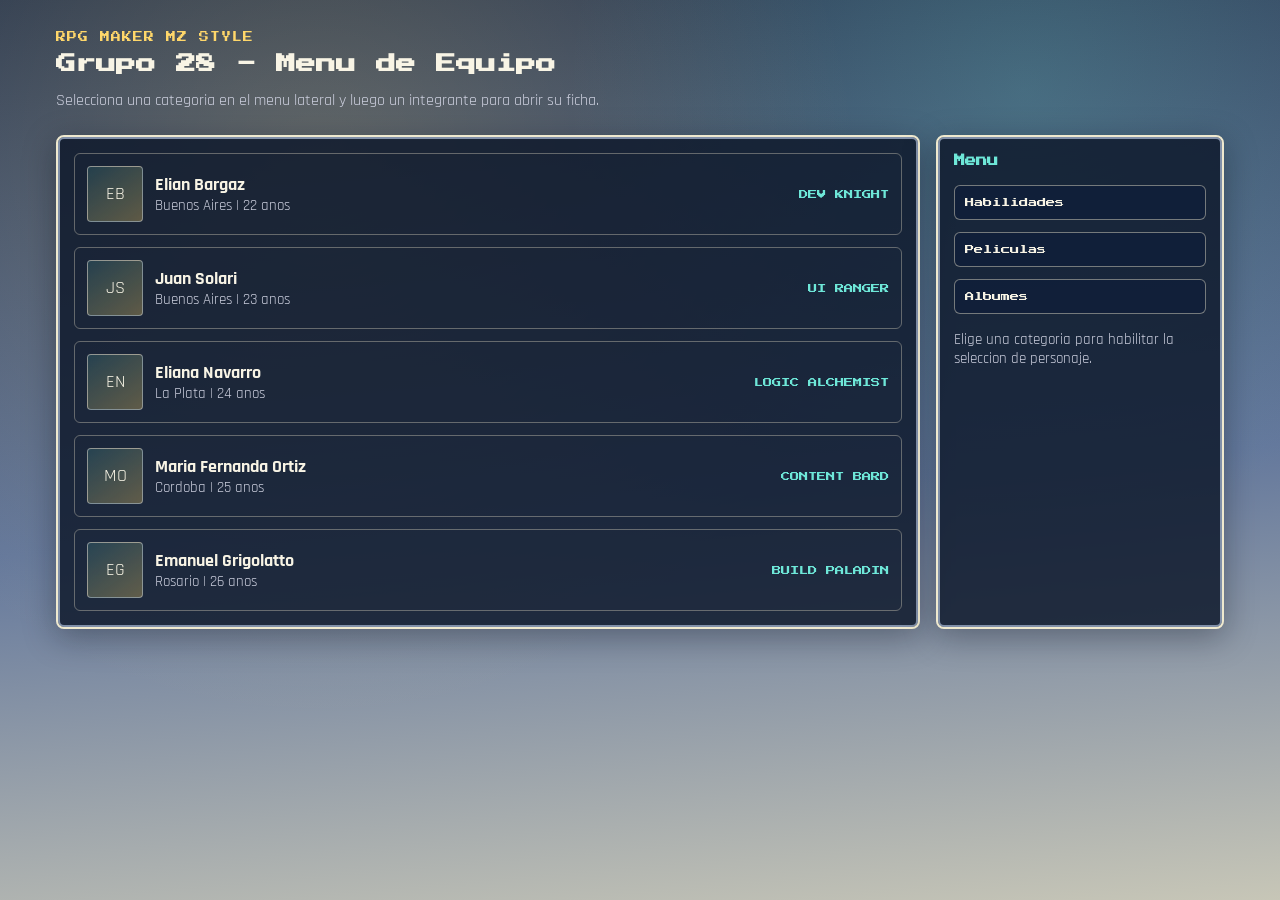
==== index.html @ 8358dd40 "Modelado inicial + pestaña habilidades" ====
<!doctype html>
<html lang="es">
	<head>
		<meta charset="UTF-8" />
		<meta name="viewport" content="width=device-width, initial-scale=1.0" />
		<title>Grupo 28 | Menú Principal</title>
		<link rel="preconnect" href="https://fonts.googleapis.com" />
		<link rel="preconnect" href="https://fonts.gstatic.com" crossorigin />
		<link
			href="https://fonts.googleapis.com/css2?family=Press+Start+2P&family=Rajdhani:wght@400;500;700&display=swap"
			rel="stylesheet"
		/>
		<link rel="stylesheet" href="global.css" />
	</head>
	<body>
		<main class="page-shell">
			<header class="page-header">
				<p class="kicker">RPG MAKER MZ STYLE</p>
				<h1>Grupo 28 - Menu de Equipo</h1>
				<p class="subtitle">
					Selecciona una categoria en el menu lateral y luego un integrante para abrir su ficha.
				</p>
			</header>

			<section class="rpg-layout" aria-label="Menu principal de integrantes">
				<div class="window panel-main" id="party-panel" aria-live="polite"></div>

				<aside class="window panel-menu" aria-label="Categorias">
					<h2 class="window-title">Menu</h2>
					<div class="menu-buttons" id="category-menu"></div>
					<p class="helper-text" id="menu-hint">
						Elige una categoria para habilitar la seleccion de personaje.
					</p>
				</aside>
			</section>
		</main>

		<script defer src="js/mock-data.js"></script>
		<script defer src="js/ui-components.js"></script>
		<script defer src="js/index-page.js"></script>
		<script defer src="portada.js"></script>
	</body>
</html>
---- global.css ----
:root {
	--bg-top: #2b3a53;
	--bg-mid: #64789c;
	--bg-bot: #c7c6b7;
	--window-bg: rgba(14, 24, 44, 0.84);
	--window-border: #efe9cf;
	--window-border-dark: #8190a9;
	--text-main: #f8f4e5;
	--text-muted: #cccfde;
	--accent: #ffd76a;
	--accent-2: #6ee7d8;
	--danger: #ff8e8e;
	--space-1: 0.5rem;
	--space-2: 0.75rem;
	--space-3: 1rem;
	--space-4: 1.5rem;
	--space-5: 2rem;
}

* {
	box-sizing: border-box;
}

body {
	margin: 0;
	min-height: 100vh;
	color: var(--text-main);
	font-family: "Rajdhani", sans-serif;
	background:
		radial-gradient(circle at 25% 20%, rgba(255, 215, 106, 0.2), transparent 45%),
		radial-gradient(circle at 80% 10%, rgba(110, 231, 216, 0.2), transparent 35%),
		linear-gradient(175deg, var(--bg-top) 0%, var(--bg-mid) 55%, var(--bg-bot) 100%);
}

.page-shell {
	width: min(1200px, 95vw);
	margin: 0 auto;
	padding: var(--space-5) var(--space-3) var(--space-4);
}

.page-header {
	margin-bottom: var(--space-4);
}

.kicker {
	margin: 0 0 var(--space-1);
	color: var(--accent);
	letter-spacing: 0.1em;
	font-family: "Press Start 2P", cursive;
	font-size: 0.62rem;
}

h1,
h2,
h3 {
	margin: 0;
	font-family: "Press Start 2P", cursive;
	line-height: 1.4;
}

h1 {
	font-size: clamp(1rem, 2vw, 1.25rem);
}

.subtitle {
	margin: var(--space-2) 0 0;
	color: var(--text-muted);
	max-width: 70ch;
}

.window {
	position: relative;
	background: var(--window-bg);
	border: 2px solid var(--window-border);
	box-shadow:
		0 0 0 2px var(--window-border-dark) inset,
		0 8px 32px rgba(8, 12, 24, 0.35);
	border-radius: 8px;
	overflow: hidden;
}

.window-title {
	font-size: 0.7rem;
	margin-bottom: var(--space-3);
	color: var(--accent-2);
}

.rpg-layout {
	display: grid;
	grid-template-columns: 3fr 1fr;
	gap: var(--space-3);
}

.panel-main,
.panel-menu,
.skills-row-2,
.skills-row-3 {
	padding: var(--space-3);
}

.party-list {
	display: flex;
	flex-direction: column;
	gap: var(--space-2);
}

.party-row {
	display: grid;
	grid-template-columns: 56px 1fr auto;
	gap: var(--space-2);
	align-items: center;
	padding: var(--space-2);
	border: 1px solid rgba(239, 233, 207, 0.35);
	border-radius: 6px;
	transition: border-color 0.2s ease, transform 0.2s ease, background-color 0.2s ease;
}

.party-row.selectable {
	cursor: pointer;
}

.party-row.selectable:hover,
.party-row.is-active {
	border-color: var(--accent);
	background: rgba(255, 215, 106, 0.1);
	transform: translateX(2px);
}

.party-avatar {
	width: 100%;
	aspect-ratio: 1;
	border-radius: 4px;
	border: 1px solid rgba(255, 255, 255, 0.4);
	background: linear-gradient(145deg, rgba(110, 231, 216, 0.15), rgba(255, 215, 106, 0.3));
	display: grid;
	place-items: center;
	font-size: 1.1rem;
}

.party-name {
	margin: 0;
	font-size: 1.12rem;
	font-weight: 700;
}

.party-meta {
	margin: 0;
	color: var(--text-muted);
	font-size: 0.95rem;
}

.party-class {
	font-family: "Press Start 2P", cursive;
	color: var(--accent-2);
	font-size: 0.58rem;
	text-transform: uppercase;
	text-align: right;
}

.menu-buttons {
	display: grid;
	gap: var(--space-2);
}

.menu-button {
	border: 1px solid rgba(239, 233, 207, 0.45);
	background: rgba(15, 31, 58, 0.8);
	color: var(--text-main);
	font-family: "Press Start 2P", cursive;
	font-size: 0.58rem;
	padding: 0.75rem 0.6rem;
	text-align: left;
	cursor: pointer;
	border-radius: 6px;
	transition: background-color 0.2s ease, border-color 0.2s ease;
}

.menu-button:hover,
.menu-button.is-selected {
	border-color: var(--accent);
	background: rgba(255, 215, 106, 0.18);
}

.helper-text {
	margin: var(--space-3) 0 0;
	color: var(--text-muted);
	font-size: 0.95rem;
}

.helper-text.warning {
	color: var(--danger);
}

.skills-layout {
	display: grid;
	grid-template-rows: minmax(250px, auto) minmax(220px, 1fr) auto;
	gap: var(--space-3);
}

.skills-row-1 {
	display: grid;
	grid-template-columns: 3fr 1fr;
	gap: var(--space-3);
}

.skills-list {
	list-style: none;
	margin: 0;
	padding: 0;
	display: grid;
	gap: var(--space-2);
}

.skill-item {
	border: 1px solid rgba(239, 233, 207, 0.35);
	border-radius: 6px;
	padding: var(--space-2);
	background: rgba(16, 25, 44, 0.55);
	cursor: pointer;
}

.skill-item:hover,
.skill-item.is-highlighted {
	border-color: var(--accent);
	background: rgba(255, 215, 106, 0.12);
}

.skill-name {
	margin: 0;
	font-size: 1.05rem;
	font-weight: 700;
}

.skill-tags {
	margin: 0.3rem 0 0;
	color: var(--text-muted);
	font-size: 0.9rem;
}

.description-text {
	margin: 0;
	color: var(--text-main);
	min-height: 2.2em;
}

.back-link {
	display: inline-block;
	margin-top: var(--space-2);
	color: var(--accent-2);
	text-decoration: none;
}

.back-link:hover {
	text-decoration: underline;
}

@media (max-width: 1200px) {
	.page-shell {
		width: min(1080px, 96vw);
	}
}

@media (max-width: 900px) {
	.rpg-layout,
	.skills-row-1 {
		grid-template-columns: 1fr;
	}

	.panel-menu {
		order: -1;
	}
}

@media (max-width: 400px) {
	.page-shell {
		padding: var(--space-3) var(--space-2);
	}

	.party-row {
		grid-template-columns: 42px 1fr;
	}

	.party-class {
		grid-column: 2;
		text-align: left;
	}

	.menu-button {
		font-size: 0.52rem;
	}
}
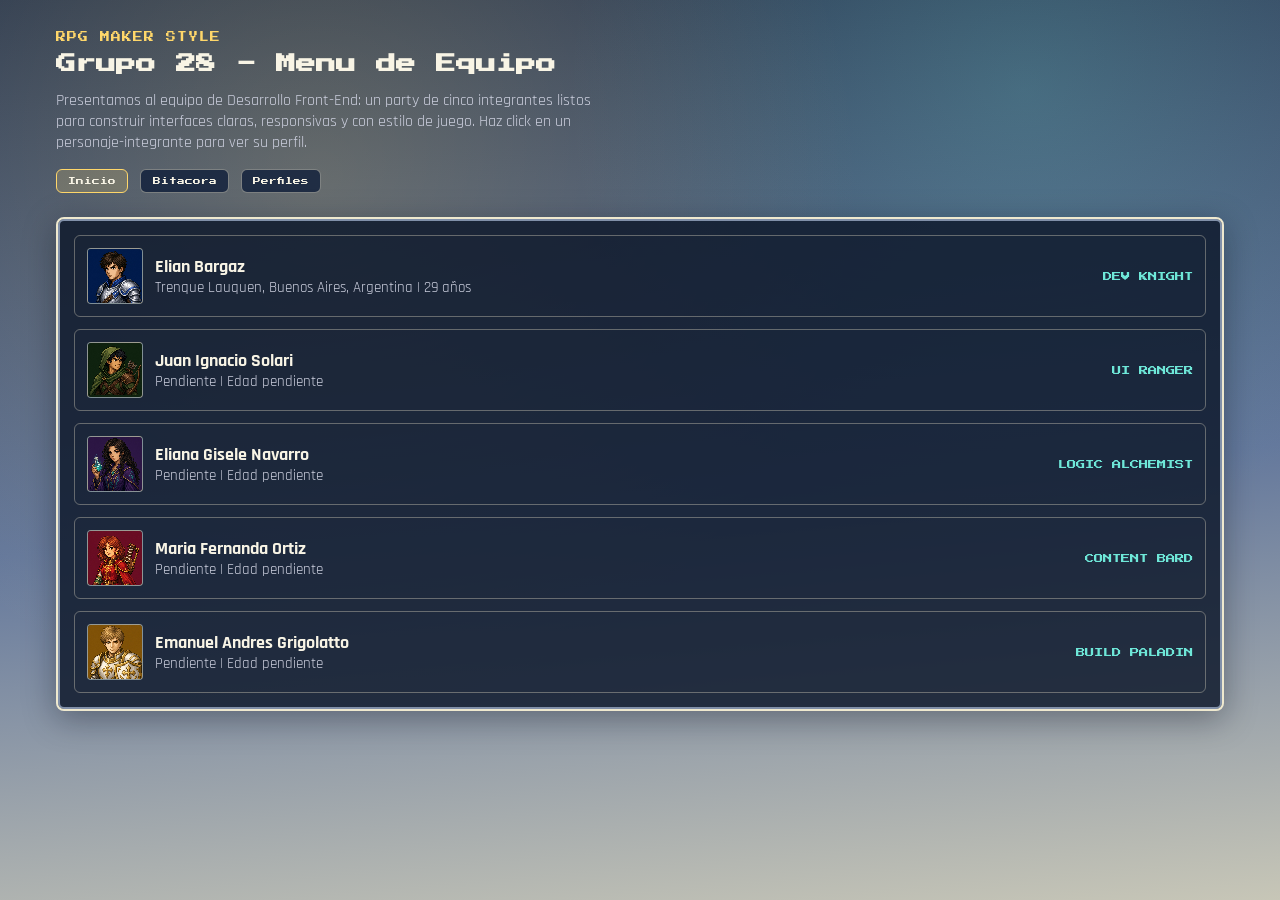
==== commit d6bb9bca: "Add bitacora and member profiles with initial content; update index and styles, improve navigation b" ====
--- a/index.html
+++ b/index.html
@@ -10,34 +10,33 @@
 			href="https://fonts.googleapis.com/css2?family=Press+Start+2P&family=Rajdhani:wght@400;500;700&display=swap"
 			rel="stylesheet"
 		/>
-		<link rel="stylesheet" href="global.css" />
+		<link rel="stylesheet" href="css/global.css" />
 	</head>
 	<body>
 		<main class="page-shell">
 			<header class="page-header">
-				<p class="kicker">RPG MAKER MZ STYLE</p>
+				<p class="kicker">RPG MAKER STYLE</p>
 				<h1>Grupo 28 - Menu de Equipo</h1>
 				<p class="subtitle">
-					Selecciona una categoria en el menu lateral y luego un integrante para abrir su ficha.
+					Presentamos al equipo de Desarrollo Front-End: un party de cinco integrantes listos
+					para construir interfaces claras, responsivas y con estilo de juego.
+					Haz click en un personaje-integrante para ver su perfil.
 				</p>
+				<nav class="top-nav" aria-label="Navegacion principal">
+					<a class="nav-chip is-active" href="index.html">Inicio</a>
+					<a class="nav-chip" href="bitacora.html">Bitacora</a>
+					<a class="nav-chip" href="index.html#perfiles">Perfiles</a>
+				</nav>
 			</header>
 
-			<section class="rpg-layout" aria-label="Menu principal de integrantes">
+			<section class="party-section" id="perfiles" aria-label="Integrantes del equipo">
 				<div class="window panel-main" id="party-panel" aria-live="polite"></div>
-
-				<aside class="window panel-menu" aria-label="Categorias">
-					<h2 class="window-title">Menu</h2>
-					<div class="menu-buttons" id="category-menu"></div>
-					<p class="helper-text" id="menu-hint">
-						Elige una categoria para habilitar la seleccion de personaje.
-					</p>
-				</aside>
 			</section>
 		</main>
 
 		<script defer src="js/mock-data.js"></script>
 		<script defer src="js/ui-components.js"></script>
 		<script defer src="js/index-page.js"></script>
-		<script defer src="portada.js"></script>
+		<script defer src="js/portada.js"></script>
 	</body>
 </html>
--- a/css/global.css
+++ b/css/global.css
@@ -0,0 +1,420 @@
+:root {
+	--bg-top: #2b3a53;
+	--bg-mid: #64789c;
+	--bg-bot: #c7c6b7;
+	--window-bg: rgba(14, 24, 44, 0.84);
+	--window-border: #efe9cf;
+	--window-border-dark: #8190a9;
+	--text-main: #f8f4e5;
+	--text-muted: #cccfde;
+	--accent: #ffd76a;
+	--accent-2: #6ee7d8;
+	--danger: #ff8e8e;
+	--space-1: 0.5rem;
+	--space-2: 0.75rem;
+	--space-3: 1rem;
+	--space-4: 1.5rem;
+	--space-5: 2rem;
+}
+
+* {
+	box-sizing: border-box;
+}
+
+body {
+	margin: 0;
+	min-height: 100vh;
+	color: var(--text-main);
+	font-family: "Rajdhani", sans-serif;
+	background:
+		radial-gradient(circle at 25% 20%, rgba(255, 215, 106, 0.2), transparent 45%),
+		radial-gradient(circle at 80% 10%, rgba(110, 231, 216, 0.2), transparent 35%),
+		linear-gradient(175deg, var(--bg-top) 0%, var(--bg-mid) 55%, var(--bg-bot) 100%);
+}
+
+code {
+	font-family: "Rajdhani", sans-serif;
+	color: var(--accent);
+}
+
+.page-shell {
+	width: min(1200px, 95vw);
+	margin: 0 auto;
+	padding: var(--space-5) var(--space-3) var(--space-4);
+}
+
+.page-header {
+	margin-bottom: var(--space-4);
+}
+
+.kicker {
+	margin: 0 0 var(--space-1);
+	color: var(--accent);
+	letter-spacing: 0.1em;
+	font-family: "Press Start 2P", cursive;
+	font-size: 0.62rem;
+}
+
+h1,
+h2,
+h3 {
+	margin: 0;
+	font-family: "Press Start 2P", cursive;
+	line-height: 1.4;
+}
+
+h1 {
+	font-size: clamp(1rem, 2vw, 1.25rem);
+}
+
+.subtitle {
+	margin: var(--space-2) 0 0;
+	color: var(--text-muted);
+	max-width: 70ch;
+}
+
+.top-nav {
+	display: flex;
+	flex-wrap: wrap;
+	gap: var(--space-2);
+	margin-top: var(--space-3);
+}
+
+.nav-chip {
+	display: inline-block;
+	padding: 0.45rem 0.7rem;
+	border: 1px solid rgba(239, 233, 207, 0.45);
+	border-radius: 6px;
+	color: var(--text-main);
+	text-decoration: none;
+	font-family: "Press Start 2P", cursive;
+	font-size: 0.48rem;
+	background: rgba(15, 31, 58, 0.8);
+	transition: background-color 0.2s ease, border-color 0.2s ease;
+}
+
+.nav-chip:hover,
+.nav-chip.is-active {
+	border-color: var(--accent);
+	background: rgba(255, 215, 106, 0.18);
+}
+
+.window {
+	position: relative;
+	background: var(--window-bg);
+	border: 2px solid var(--window-border);
+	box-shadow:
+		0 0 0 2px var(--window-border-dark) inset,
+		0 8px 32px rgba(8, 12, 24, 0.35);
+	border-radius: 8px;
+	overflow: hidden;
+}
+
+.window-title {
+	font-size: 0.7rem;
+	margin-bottom: var(--space-3);
+	color: var(--accent-2);
+}
+
+.rpg-layout {
+	display: grid;
+	grid-template-columns: 3fr 1fr;
+	gap: var(--space-3);
+}
+
+.party-section {
+	display: block;
+}
+
+.panel-main,
+.panel-menu,
+.skills-row-2,
+.skills-row-3 {
+	padding: var(--space-3);
+}
+
+.party-list {
+	display: flex;
+	flex-direction: column;
+	gap: var(--space-2);
+}
+
+.party-row {
+	display: grid;
+	grid-template-columns: 56px 1fr auto;
+	gap: var(--space-2);
+	align-items: center;
+	padding: var(--space-2);
+	border: 1px solid rgba(239, 233, 207, 0.35);
+	border-radius: 6px;
+	transition: border-color 0.2s ease, transform 0.2s ease, background-color 0.2s ease;
+}
+
+.party-row.selectable {
+	cursor: pointer;
+}
+
+.party-row.selectable:hover,
+.party-row.is-active {
+	border-color: var(--accent);
+	background: rgba(255, 215, 106, 0.1);
+	transform: translateX(2px);
+}
+
+.party-avatar {
+	width: 100%;
+	aspect-ratio: 1;
+	border-radius: 4px;
+	border: 1px solid rgba(255, 255, 255, 0.4);
+	background: linear-gradient(145deg, rgba(110, 231, 216, 0.15), rgba(255, 215, 106, 0.3));
+	display: grid;
+	place-items: center;
+	overflow: hidden;
+	image-rendering: pixelated;
+}
+
+.avatar-img {
+	width: 100%;
+	height: 100%;
+	object-fit: cover;
+	image-rendering: pixelated;
+}
+
+.party-name {
+	margin: 0;
+	font-size: 1.12rem;
+	font-weight: 700;
+}
+
+.party-meta {
+	margin: 0;
+	color: var(--text-muted);
+	font-size: 0.95rem;
+}
+
+.party-class {
+	font-family: "Press Start 2P", cursive;
+	color: var(--accent-2);
+	font-size: 0.58rem;
+	text-transform: uppercase;
+	text-align: right;
+}
+
+.menu-buttons {
+	display: grid;
+	gap: var(--space-2);
+}
+
+.menu-button {
+	border: 1px solid rgba(239, 233, 207, 0.45);
+	background: rgba(15, 31, 58, 0.8);
+	color: var(--text-main);
+	font-family: "Press Start 2P", cursive;
+	font-size: 0.58rem;
+	padding: 0.75rem 0.6rem;
+	text-align: left;
+	cursor: pointer;
+	border-radius: 6px;
+	transition: background-color 0.2s ease, border-color 0.2s ease;
+}
+
+.menu-button:hover,
+.menu-button.is-selected {
+	border-color: var(--accent);
+	background: rgba(255, 215, 106, 0.18);
+}
+
+.helper-text {
+	margin: var(--space-3) 0 0;
+	color: var(--text-muted);
+	font-size: 0.95rem;
+}
+
+.helper-text.warning {
+	color: var(--danger);
+}
+
+.skills-layout {
+	display: grid;
+	grid-template-rows: minmax(250px, auto) minmax(220px, 1fr) auto;
+	gap: var(--space-3);
+}
+
+.skills-row-1 {
+	display: grid;
+	grid-template-columns: 3fr 1fr;
+	gap: var(--space-3);
+}
+
+.skills-list {
+	list-style: none;
+	margin: 0;
+	padding: 0;
+	display: grid;
+	gap: var(--space-2);
+}
+
+.skill-item {
+	border: 1px solid rgba(239, 233, 207, 0.35);
+	border-radius: 6px;
+	padding: var(--space-2);
+	background: rgba(16, 25, 44, 0.55);
+	cursor: pointer;
+}
+
+.skill-item:hover,
+.skill-item.is-highlighted {
+	border-color: var(--accent);
+	background: rgba(255, 215, 106, 0.12);
+}
+
+.skill-name {
+	margin: 0;
+	font-size: 1.05rem;
+	font-weight: 700;
+}
+
+.skill-tags {
+	margin: 0.3rem 0 0;
+	color: var(--text-muted);
+	font-size: 0.9rem;
+}
+
+.description-text {
+	margin: 0;
+	color: var(--text-main);
+	min-height: 2.2em;
+}
+
+.back-link {
+	display: inline-block;
+	margin-top: var(--space-2);
+	margin-right: var(--space-3);
+	color: var(--accent-2);
+	text-decoration: none;
+}
+
+.back-link:hover {
+	text-decoration: underline;
+}
+
+.page-nav {
+	display: flex;
+	flex-wrap: wrap;
+	gap: var(--space-2);
+	align-items: center;
+	margin-top: var(--space-3);
+}
+
+.profile-hero {
+	display: grid;
+	grid-template-columns: 160px 1fr;
+	gap: var(--space-4);
+	align-items: center;
+	padding: var(--space-4);
+	margin-bottom: var(--space-3);
+}
+
+.profile-avatar {
+	width: 160px;
+	height: 160px;
+	border-radius: 8px;
+	border: 2px solid var(--window-border);
+	object-fit: cover;
+	image-rendering: pixelated;
+	background: rgba(15, 31, 58, 0.8);
+}
+
+.profile-hero-text .subtitle {
+	margin-top: var(--space-2);
+}
+
+.profile-grid {
+	display: grid;
+	grid-template-columns: repeat(3, 1fr);
+	gap: var(--space-3);
+	margin-bottom: var(--space-3);
+}
+
+.profile-panel {
+	padding: var(--space-3);
+}
+
+.profile-nav {
+	padding: var(--space-3);
+}
+
+.bitacora-layout {
+	display: grid;
+	gap: var(--space-3);
+	margin-bottom: var(--space-3);
+}
+
+.bitacora-entry {
+	padding: var(--space-3);
+}
+
+.bitacora-entry p {
+	margin: 0;
+	color: var(--text-muted);
+	line-height: 1.5;
+	font-size: 1.05rem;
+}
+
+@media (max-width: 1200px) {
+	.page-shell {
+		width: min(1080px, 96vw);
+	}
+
+	.profile-grid {
+		grid-template-columns: 1fr 1fr;
+	}
+}
+
+@media (max-width: 900px) {
+	.rpg-layout,
+	.skills-row-1 {
+		grid-template-columns: 1fr;
+	}
+
+	.panel-menu {
+		order: -1;
+	}
+
+	.profile-hero {
+		grid-template-columns: 1fr;
+		justify-items: start;
+	}
+
+	.profile-grid {
+		grid-template-columns: 1fr;
+	}
+}
+
+@media (max-width: 400px) {
+	.page-shell {
+		padding: var(--space-3) var(--space-2);
+	}
+
+	.party-row {
+		grid-template-columns: 42px 1fr;
+	}
+
+	.party-class {
+		grid-column: 2;
+		text-align: left;
+	}
+
+	.menu-button {
+		font-size: 0.52rem;
+	}
+
+	.nav-chip {
+		font-size: 0.42rem;
+	}
+
+	.profile-avatar {
+		width: 120px;
+		height: 120px;
+	}
+}
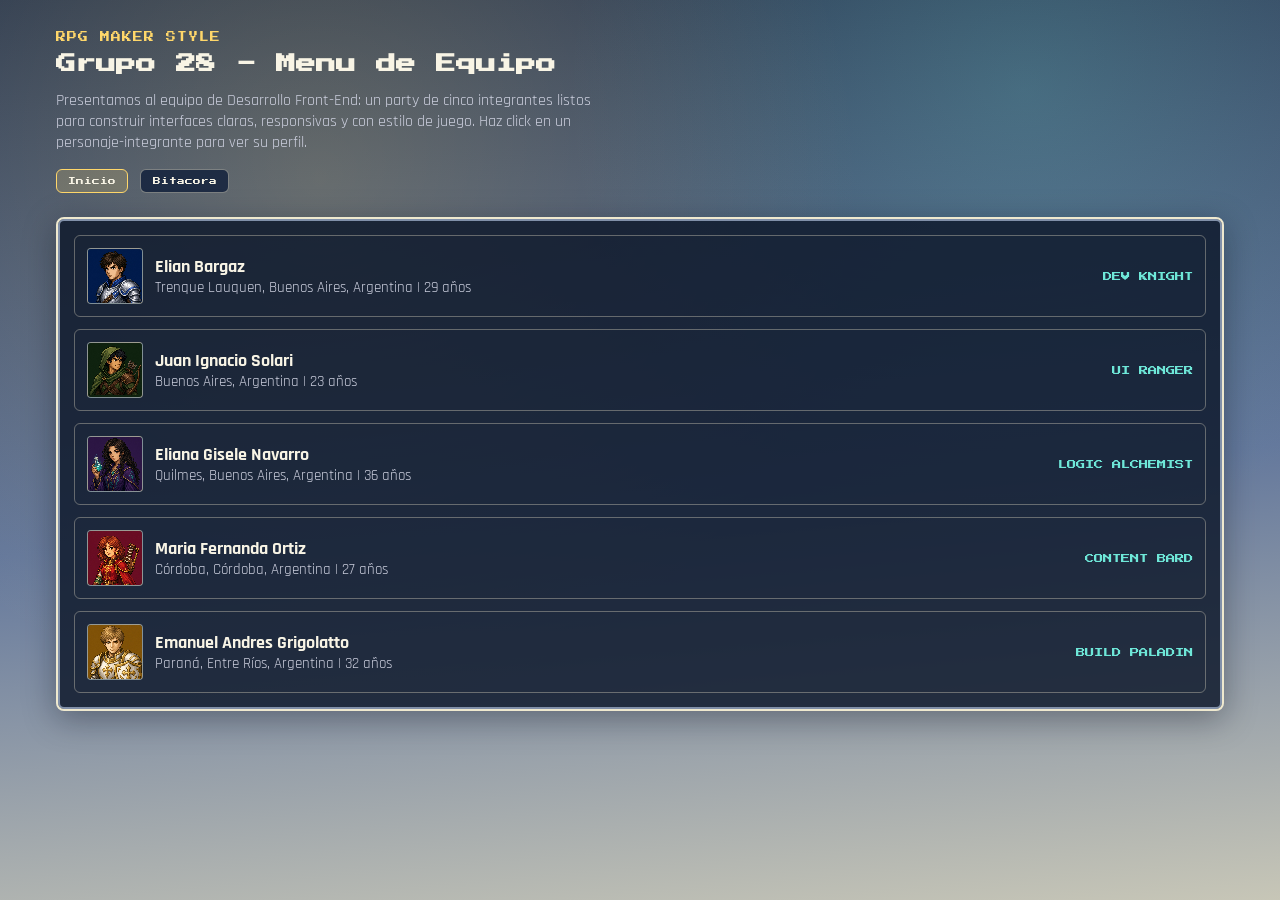
==== commit 701330a0: "Agregar portadas de albumes + eliminar perfiles de nav + eliminar nav inferior" ====
--- a/index.html
+++ b/index.html
@@ -25,7 +25,6 @@
 				<nav class="top-nav" aria-label="Navegacion principal">
 					<a class="nav-chip is-active" href="index.html">Inicio</a>
 					<a class="nav-chip" href="bitacora.html">Bitacora</a>
-					<a class="nav-chip" href="index.html#perfiles">Perfiles</a>
 				</nav>
 			</header>
 
--- a/css/global.css
+++ b/css/global.css
@@ -280,6 +280,82 @@
 	font-size: 0.9rem;
 }
 
+.album-item {
+	display: flex;
+	flex-direction: column;
+	gap: var(--space-2);
+}
+
+.album-cover {
+	display: block;
+	width: min(100%, 220px);
+	aspect-ratio: 1;
+	margin: 0 auto;
+	border: 1px solid rgba(239, 233, 207, 0.45);
+	object-fit: cover;
+}
+
+.album-cover.is-clickable {
+	cursor: pointer;
+	transition: filter 0.2s ease, transform 0.2s ease;
+}
+
+.album-cover.is-clickable:hover {
+	filter: brightness(0.75);
+	transform: scale(1.02);
+}
+
+body.modal-open {
+	overflow: hidden;
+}
+
+.album-modal {
+	position: fixed;
+	inset: 0;
+	z-index: 10;
+	display: grid;
+	place-items: center;
+	padding: var(--space-3);
+	background: rgba(0, 0, 0, 0.8);
+}
+
+.album-modal-content {
+	position: relative;
+	width: min(900px, 95vw);
+	padding: var(--space-3);
+	border: 2px solid var(--window-border);
+	border-radius: 8px;
+	background: var(--window-bg);
+	box-shadow: 0 8px 32px rgba(0, 0, 0, 0.6);
+}
+
+.album-modal iframe {
+	display: block;
+	width: 100%;
+	aspect-ratio: 16 / 9;
+	border: 0;
+}
+
+.album-modal-close {
+	position: absolute;
+	top: -0.75rem;
+	right: -0.75rem;
+	z-index: 1;
+	width: 2rem;
+	height: 2rem;
+	border: 1px solid var(--window-border);
+	border-radius: 50%;
+	color: var(--text-main);
+	background: var(--bg-top);
+	font-size: 1.5rem;
+	line-height: 1;
+	cursor: pointer;
+}
+
+.album-modal-close:hover {
+	color: var(--accent);
+}
+
 .description-text {
 	margin: 0;
 	color: var(--text-main);
@@ -332,6 +408,7 @@
 .profile-grid {
 	display: grid;
 	grid-template-columns: repeat(3, 1fr);
+	align-items: start;
 	gap: var(--space-3);
 	margin-bottom: var(--space-3);
 }
